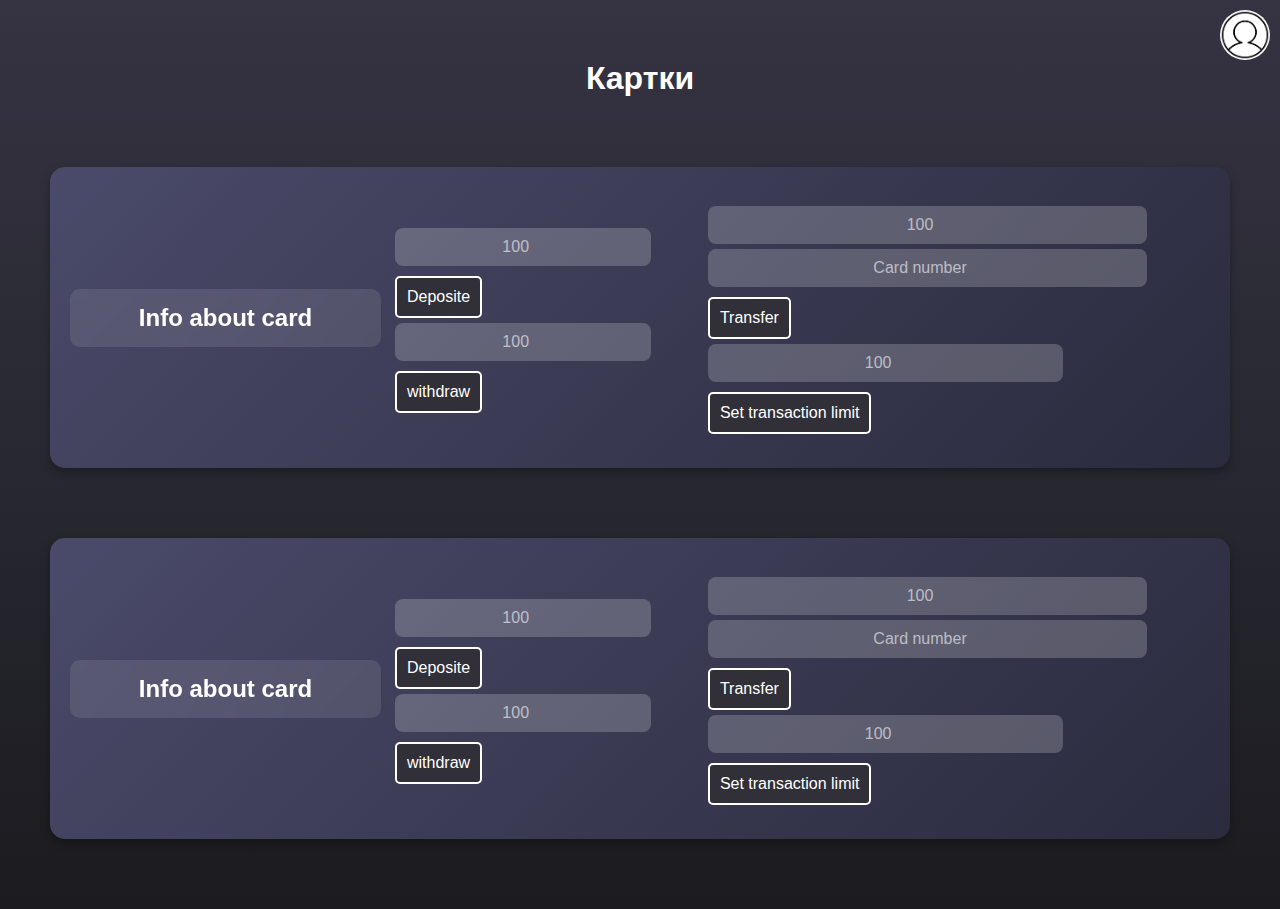
==== main/main.html @ 94fd49c4 "Add files via upload" ====
<!DOCTYPE html>
<html lang="en">
<head>
    <meta charset="UTF-8">
    <meta name="viewport" content="width=device-width, initial-scale=1.0">
    <link rel="stylesheet" href="main.css">
    <link rel="stylesheet" href="../style.css">
    <title>Document</title>
</head>
<body>
    
    <div class="wrap">
<h1>Картки</h1>
    
    <div class="card" id="card1">
        <div class="boxInfo">
        <h2>Info about card</h2>
        <!-- <h3>Card number: <span class="cardNumber"></span></h3>
        <h3>Card balance: <span class="cardBalance"></span></h3>
        <h3>Card transaction limit: <span class="cardTransactionLimit"></span></h3>
        <h3>Card history logs: <span class="cardHistoryLogs"></span></h3> -->
    </div>
 
    <div class="settings">
        <div class="settings_small">
            <div class="depositeBox">
                <input type="number" id="depositeInp" placeholder="100">
                <button id="depositeBtn">Deposite</button>
            </div>
            <div class="withdrawBox">
                <input type="number" id="withdrawInp" placeholder="100">
                <button id="withdrawBtn">withdraw</button>
            </div>
        </div>

    
        <div class="settings_small">
    <div class="transferBox">    
        <input type="number" id="transferInp" placeholder="100">
        <input type="number" id="transferCardInp" placeholder="Card number">
        <button id="transferBtn">Transfer</button>
    </div>
    <div class="setTransactionLimit">
        <input type="number" id="setTransactionLimitInp" placeholder="100">
        <button id="setTransactionLimitBtn">Set transaction limit</button>
    </div>
    </div>
    </div>
    </div>
    <div class="card" id="card2">
        <div class="boxInfo2">
        <h2>Info about card</h2>
        <!-- <h3>Card number: <span class="cardNumber"></span></h3>
        <h3>Card balance: <span class="cardBalance"></span></h3>
        <h3>Card transaction limit: <span class="cardTransactionLimit"></span></h3>
        <h3>Card history logs: <span class="cardHistoryLogs"></span></h3> -->
    </div>
    <div class="settings">
        <div class="settings">
            <div class="settings_small">
                <div class="depositeBox">
                    <input type="number" id="depositeInp" placeholder="100">
                    <button id="depositeBtn">Deposite</button>
                </div>
                <div class="withdrawBox">
                    <input type="number" id="withdrawInp" placeholder="100">
                    <button id="withdrawBtn">withdraw</button>
                </div>
            </div>
    
        
            <div class="settings_small">
        <div class="transferBox">    
            <input type="number" id="transferInp" placeholder="100">
            <input type="number" id="transferCardInp" placeholder="Card number">
            <button id="transferBtn">Transfer</button>
        </div>
        <div class="setTransactionLimit">
            <input type="number" id="setTransactionLimitInp" placeholder="100">
            <button id="setTransactionLimitBtn">Set transaction limit</button>
        </div>
        </div>
        </div>
    </div>
</div>  
<a href="../account/account.html" class="account"></a>  
    </div>
    <script src="./script.js"></script>
</body>
</html>
---- main/main.css ----
* {
    margin: 0;
    padding: 0;
    box-sizing: border-box;
    font-family: Arial, sans-serif;
}

body {

    background: linear-gradient(180deg, #363342 0%, #282932 46.88%, #1C1B20 100%);
}

h1 {
    text-align: center;
    margin-top: 60px;
    color: #ffffff;
    
}


button {
    margin-top: 10px;
    padding: 10px;
    background-color: #312f37;
    border: none;
    border-radius: 5px;
    color: white;
    font-size: 16px;
    cursor: pointer;
    transition: 0.3s;
    border: white solid 2px;
}

button:hover {
    background-color: white;
    color: #1C1B20;
}

.card{

    display: flex;
    align-items: center;
    padding: 20px;
    border-radius: 15px;
    background: linear-gradient(135deg, #4A4A6A, #2A2B3D);
    box-shadow: 0 4px 10px rgba(0, 0, 0, 0.3);
    margin: auto;
    margin: 70px 50px 70px 50px;
    justify-content: space-evenly;

}
.settings{
    display: flex;
    
}
.settings_small{
    
    display: flex;
    flex-direction: column;
    align-items: start;
    padding: 14px;
    justify-content: center;
}
.boxInfo{
    width: 30%;
    padding: 15px;
    color: white;
    background: rgba(255, 255, 255, 0.1);
    border-radius: 10px;
    text-align: center;
    backdrop-filter: blur(10px);
    height: 100%;
}
.boxInfo2{
    width: 30%;
    padding: 15px;
    color: white;
    background: rgba(255, 255, 255, 0.1);
    border-radius: 10px;
    text-align: center;
    backdrop-filter: blur(10px);
    height: 100%;
}

input {
    width: 90%;
    padding: 10px;
    margin-top: 5px;
    border-radius: 8px;
    border: none;
    background: rgba(255, 255, 255, 0.2);
    color: white;
    font-size: 16px;
    outline: none;
    text-align: center;
}

input::placeholder {
    color: rgba(255, 255, 255, 0.6);
}

.account{
    background-image: url("../img/images.png");
    background-size: contain;
    width: 50px;
    height: 50px;
    position: absolute;
    top: 10px;
    right: 10px;
    border-radius: 50%;
}
---- style.css ----
.wrap {
    width: 100%;

    background: linear-gradient(180deg, #363342 0%, #282932 46.88%, #1C1B20 100%);
    overflow: hidden;
}

input {
    width: 90%;
    padding: 10px;
    margin-top: 5px;
    border-radius: 8px;
    border: none;
    background: rgba(255, 255, 255, 0.2);
    color: white;
    font-size: 16px;
    outline: none;
    text-align: center;
}

input::placeholder {
    color: rgba(255, 255, 255, 0.6);
}
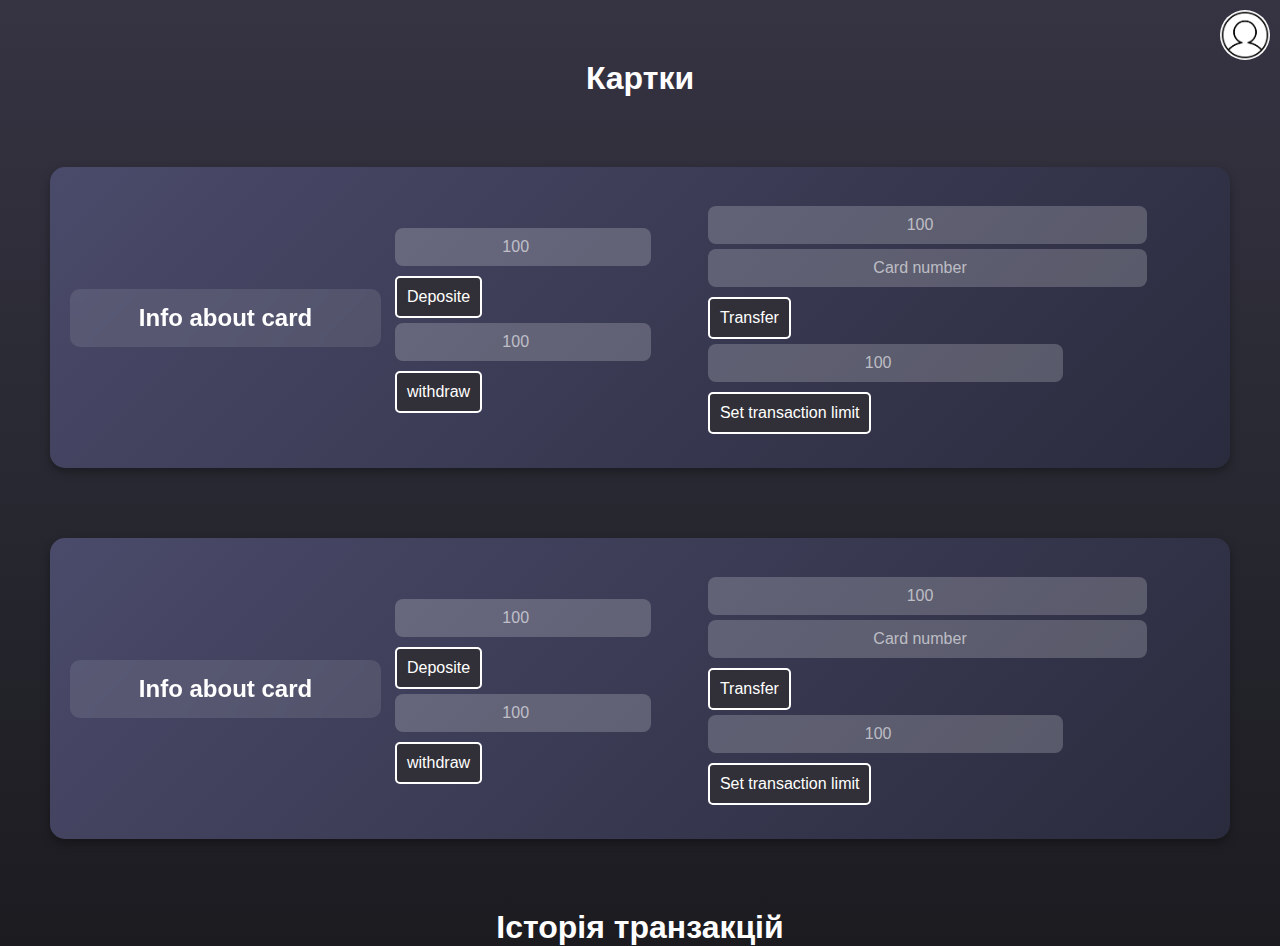
==== commit ae82cf2c: "Демо історії транзакцій" ====
--- a/main/main.html
+++ b/main/main.html
@@ -46,6 +46,9 @@
     </div>
     </div>
     </div>
+
+
+
     </div>
     <div class="card" id="card2">
         <div class="boxInfo2">
@@ -84,6 +87,17 @@
     </div>
 </div>  
 <a href="../account/account.html" class="account"></a>  
+
+<div class="historyBox">
+    <h1>Історія транзакцій</h1>
+    <div class="historyListBox">
+        <ul class="historyLogs">
+
+        </ul>
+    </div>
+
+</div>
+
     </div>
     <script src="./script.js"></script>
 </body>
--- a/main/main.css
+++ b/main/main.css
@@ -108,4 +108,37 @@
     top: 10px;
     right: 10px;
     border-radius: 50%;
+}
+
+.imgLogoTransaction{
+    width: 40px;
+    height: 40px;
+    padding: 10px;
+    border-radius: 50%;
+    border: 3px solid white
+}
+
+.historyListBox{
+    width: 70%;
+    margin: auto;
+}
+
+.transaction{
+    display: flex;
+    justify-content: space-between;
+    align-items: center;
+    padding: 10px;
+    border-radius: 15px;
+    background: linear-gradient(135deg, #4A4A6A, #2A2B3D);
+    box-shadow: 0 4px 10px rgba(0, 0, 0, 0.3);
+    margin: 10px 0 10px 0;
+    color: white;
+}
+.transactionAmount{
+    font-size: 20px;
+    font-weight: bold;
+    color: green;
+}
+.transactionTitle{
+    font-size: 12px;
 }